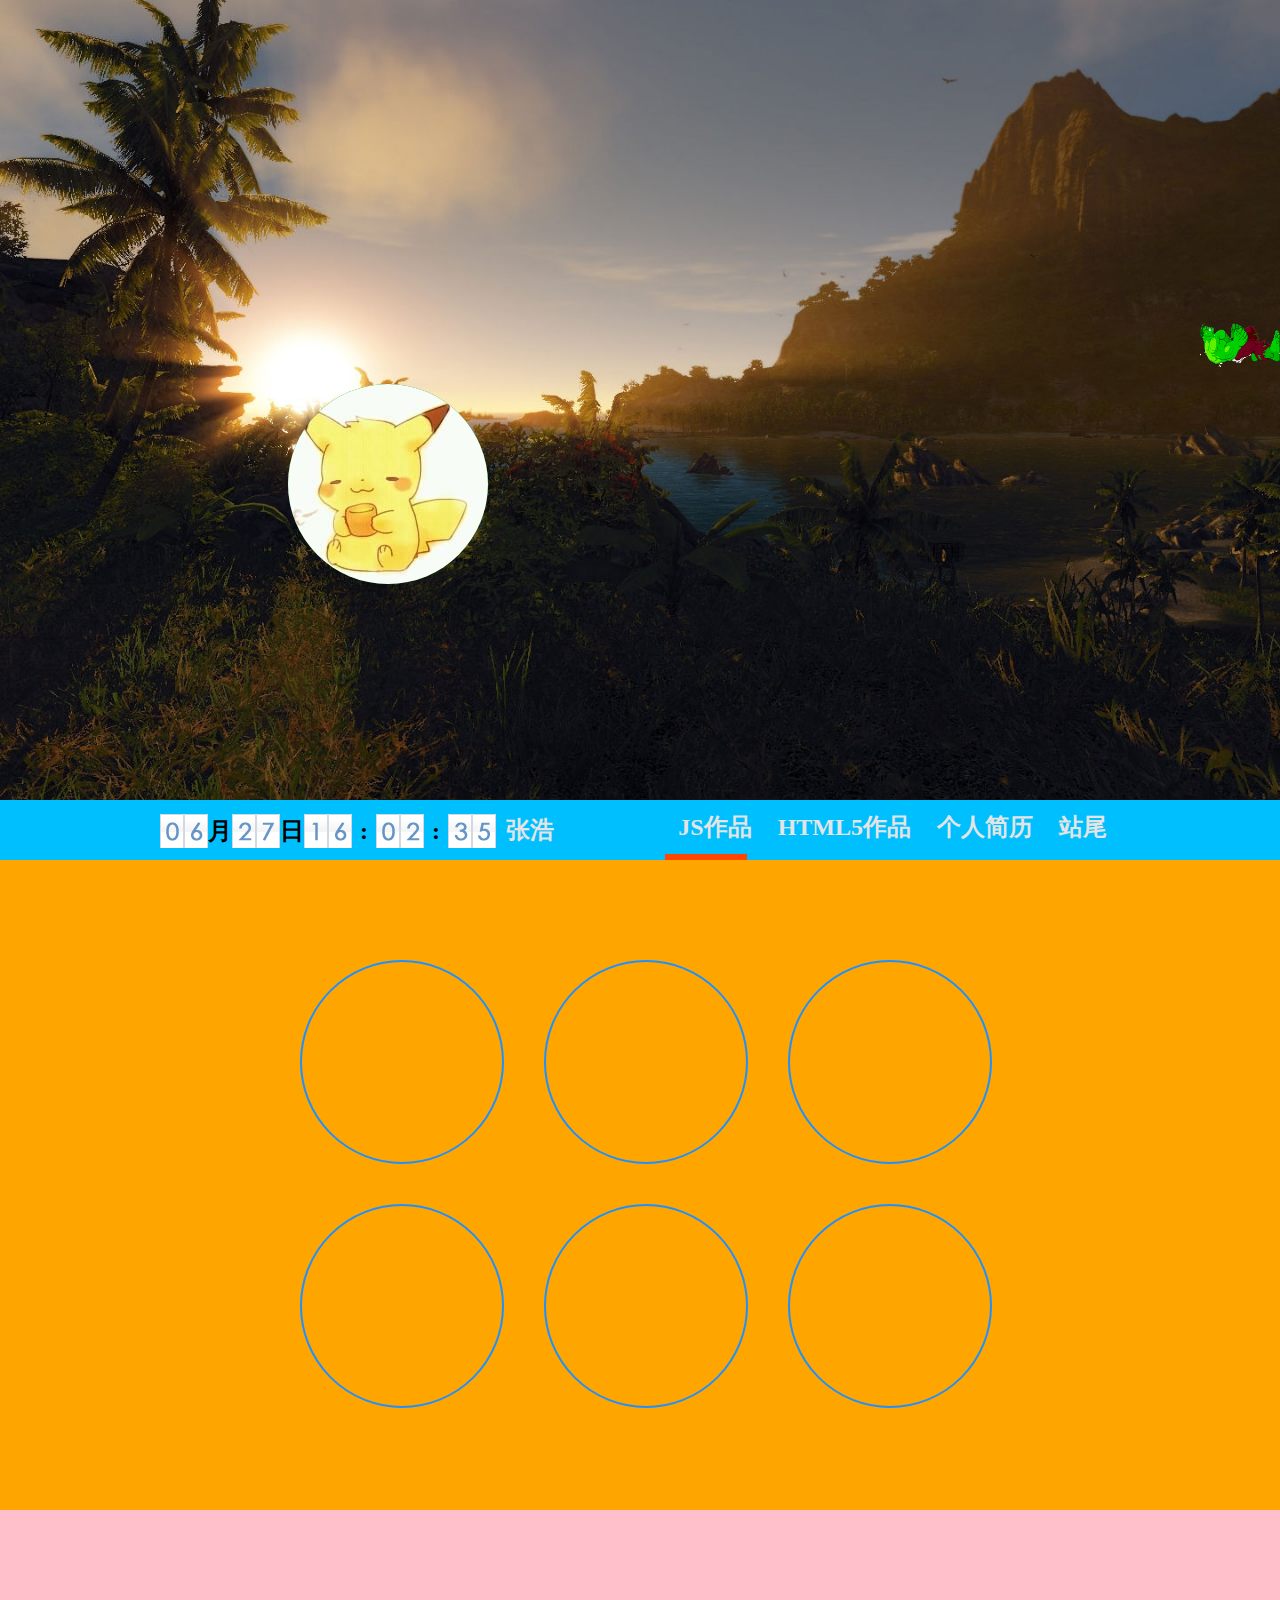
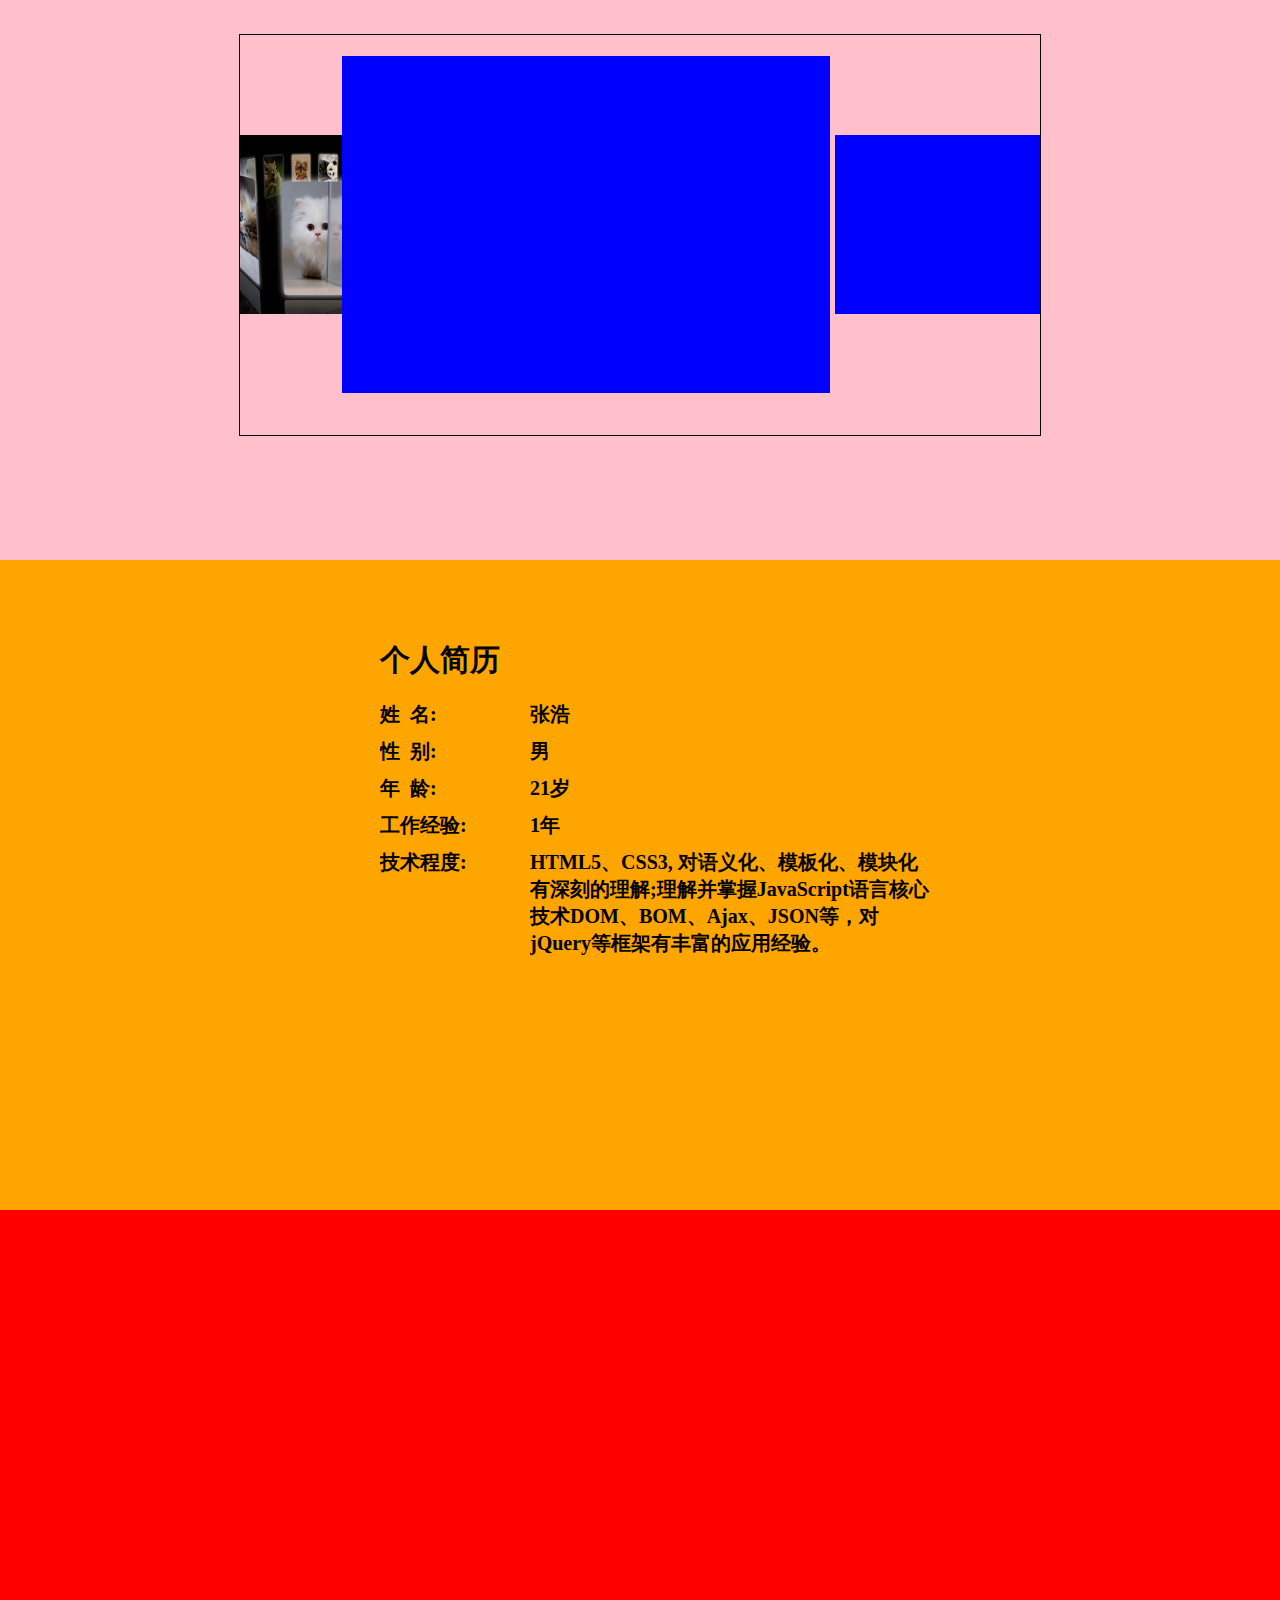
==== index.html @ c83ff870 "init website" ====
<!DOCTYPE html>
<html>
<head>
	<meta charset="utf-8">
	<meta http-equiv="X-UA-Compatible" content="IE=edge">
	<title>张浩的个人网站</title>
	<link rel="stylesheet" href="css/base.css">
	<link rel="stylesheet" href="css/mestyle.css">
    <script src="js/move.js"></script>
	<script src="js/getjs.js"></script>
	<script src="js/style.js"></script>

</head>
<body>
 	<div id="header">
        <img src="img/fenjing.jpg" alt=""  class="hai" />
        <div class="qou" id="qou"><img src="img/pikaqou.jpg" alt="皮卡丘"></div>
        <img src="img/ting.gif" alt="绿巨人" title="返回顶部" id="zou" />
    </div>
	<div class="box" id="box">
		<div class="loginbar w clearfix">
			<ul class="houer fl clearfix">
                <li><img src="img/num.png" alt=""></li>
                <li><img src="img/num.png" alt=""></li>
                <li>月</li>
                <li><img src="img/num.png" alt=""></li>
                <li><img src="img/num.png" alt=""></li>
                <li>日</li>
				<li><img src="img/num.png" alt=""></li>
				<li><img src="img/num.png" alt=""></li>
				<li>:</li>
				<li><img src="img/num.png" alt=""></li>
				<li><img src="img/num.png" alt=""></li>
				<li>:</li>
				<li><img src="img/num.png" alt=""></li>
				<li><img src="img/num.png" alt=""></li>
			</ul>
			<a href="javascript:;" class="lz fl" id="zhang">张浩</a>
			<ul class="rz fr clearfix">
				<li><a href="javascript:;">JS作品</a></li>
				<li><a href="javascript:;">HTML5作品</a></li>
				<!-- <li><a href="javascript:;">pc端网站</a></li> -->
				<li><a href="javascript:;">个人简历</a></li>
				<li><a href="javascript:;">站尾</a></li>
                <li class="on" id="on"></li>
			</ul>
		</div>
	</div>
    <div class="box none" id="box2"></div>
	<div id="js_hover">
		<div class="column_js xuanyi">
			<ul class="js">
				<li><span><a href="yang/pubu.html" target="_blank">瀑布流</a></span></li>
				<li><span><a href="yang/zpq.html" target="_blank">照片墙</a></span></li>
				<li><span><a href="yang/fkyd.html" target="_blank">分块运动</a></span></li>
				<li><span><a href="yang/fdtp.html" target="_blank">放大镜</a></span></li>
				<li><span><a href="yang/lbt.html" target="_blank">轮播图</a></span></li>
				<li><span><a href="yang/tzhf.html" target="_blank">拖拽回放</a></span></li>
			</ul>
		</div>
	</div>
    <div class="column_zs xuanyi">
        <div class="zs w">
            <div class="zsku" id="zsku">
                <ul class="clearfix">
                    <li><img src="img/tuayan3d.jpg" alt=""></li>
                    <li></li>
                    <li></li>
                    <li></li>
                    <li></li>
                    <li></li>
                </ul>
            </div>

        </div>

    </div>
	<div class="column_me xuanyi">
		<div class="me clearfix">
			<h2 class="fl">个人简历</h2>
			<ul class="fl">
				<li>姓&nbsp&nbsp名:</li>
				<li>性&nbsp&nbsp别:</li>
				<li>年&nbsp&nbsp龄:</li>
				<li>工作经验:</li>
				<li>技术程度:</li>
			</ul>
			<ol class="fr">
				<li>张浩</li>
				<li>男</li>
				<li>21岁</li>
				<li>1年</li>
				<li>HTML5、CSS3, 对语义化、模板化、模块化有深刻的理解;理解并掌握JavaScript语言核心技术DOM、BOM、Ajax、JSON等，对jQuery等框架有丰富的应用经验。</li>
			</ol>
		</div>
	</div>
	<div class="footer xuanyi">

	</div>
</body>
</html>
---- css/base.css ----
@charset "utf-8";
/* CSS Document */
body,div,p,h1,h2,h3,h4,h5,h6,ul,ol,li,dl,dt,dd,span,em,strong,b,i,a,img,input{ margin:0;padding:0;}
li{ list-style:none;}
a{ text-decoration:none;color:#b2b2b2;}
input,img,a{border:none;}
body{background:#fff;font-size:12px;font-family:"5FAE\8F6F\96C5\9ED1","5B8B\4F53";}
h1,h2,h3,h4,h5,h6,strong,b{font-size:12px; font-weight:normal;}
em,i{font-style:normal;}
img{vertical-align:top;}
.clearfix:after{ content:" "; clear:both;display:block;}
.clearfix{zoom:1;}
.fl{float:left;}
.fr{float:right;}
.show{display:block;}
.none{display:none;}
.w{width:960px;margin:0 auto;}
---- css/mestyle.css ----
/* 站首 */
#header{position:relative;}
#zou{width:80px;position:absolute;right: 0;top: 300px;z-index:8;cursor:pointer;}
.hai{width: 100%;min-width:960px;}
.qou{width:200px;height:200px;background:green;-webkit-border-radius:50%;-moz-border-radius:50%;-ms-border-radius:50%;-o-border-radius:50%;border-radius:50%;position:absolute;left:0;top:0;z-index:10;overflow:hidden;}
.qou img{width:100%;height:100%;position:absolute;left:0;top:0;}
/*登录条*/
.box{width:100%;min-width:960px;height:60px;background: #00bfff;position:relative;}
.loginbar{height:60px;}
.houer{margin-top:14px;overflow: hidden;}
.houer li{width:24px;height:34px;text-align:center;font-size:24px;font-weight:bold;line-height:34px;
    float: left;position:relative;overflow: hidden;}
.houer li img{position:absolute;left: 0;top: 0;}
.lz{text-align:center;font-size:24px;line-height:40px;font-weight:bold;color:#e4e4e4;margin:10px;}
.lz:hover{color:#dc143c;}
.rz{height:54px;position:relative;}
.rz li{height:54px;padding:0 3px 0 3px;float: left;}
.rz li.on{width:76px;height:6px;background: #ff4500;position:absolute;bottom:-6px;left:0;z-index:4;}
.rz li a{text-align:center;font-size:24px;line-height:54px;font-weight:bold;color:#e4e4e4;margin: 10px;}
.rz li a:hover{color:#dc143c;}
/* 作品展示 */
.column_js{width:100%;min-width:960px;height:650px;background:orange;}
.js{ width: 800px;height:580px;margin:0 auto;padding-top:80px;padding-left:80px;}
.js li{width:200px;height:200px;border:2px solid #1e90ff;margin: 20px;float: left;position:relative;overflow:hidden;
    -webkit-border-radius:50%;-moz-border-radius:50%;-ms-border-radius:50%;-o-border-radius:50%;border-radius:50%;}
.js li span{ width: 200px;height: 200px;background:#00bfff;text-align:center;position:absolute;left: 0; top:200px;opacity:0.5;filter:alpha(opacity=50);overflow:hidden;-webkit-border-radius:50%;-moz-border-radius:50%;-ms-border-radius:50%;-o-border-radius:50%;
    border-radius:50%;}
.js li span a{width:200px;height:200px;color:#fff;font-size:30px;font-weight:bold;line-height:200px;display:block;}
/* pc展示 */
.column_zs{width:100%;min-width:960px;height:650px;background:pink;}
.zs{height:526px;padding-top:124px;}
.zsku{width:800px;height:400px;border:1px solid #000;margin:0 auto;overflow:hidden;position:relative;}
.zs ul{width:3000px;position:absolute; left: 0;padding-top:100px;}
.zs ul li{width:300px;height:200px;background:blue;float:left;margin:5px;}
.zs ul li img{width:100%;height:100%;}
/* 自我简介 */
.column_me{width:100%;min-width:960px;height:650px;background:orange;}
.me{width: 600px;height:580px;margin:0 auto;padding-top:80px;padding-left:80px;}
.me h2{width:600px;font-size:30px;font-weight:bold;margin-bottom:20px;}
.me ul{width: 100px;overflow:hidden;}
.me ul li{font-size:20px;font-weight:bold;margin-bottom:10px;}
.me ol{width: 400px;overflow:hidden;margin-right:50px;}
.me ol li{font-size:20px;font-weight:bold;margin-bottom:10px;}

/* 站尾 */
.footer{width:100%;min-width:960px;height:650px;background:red;}
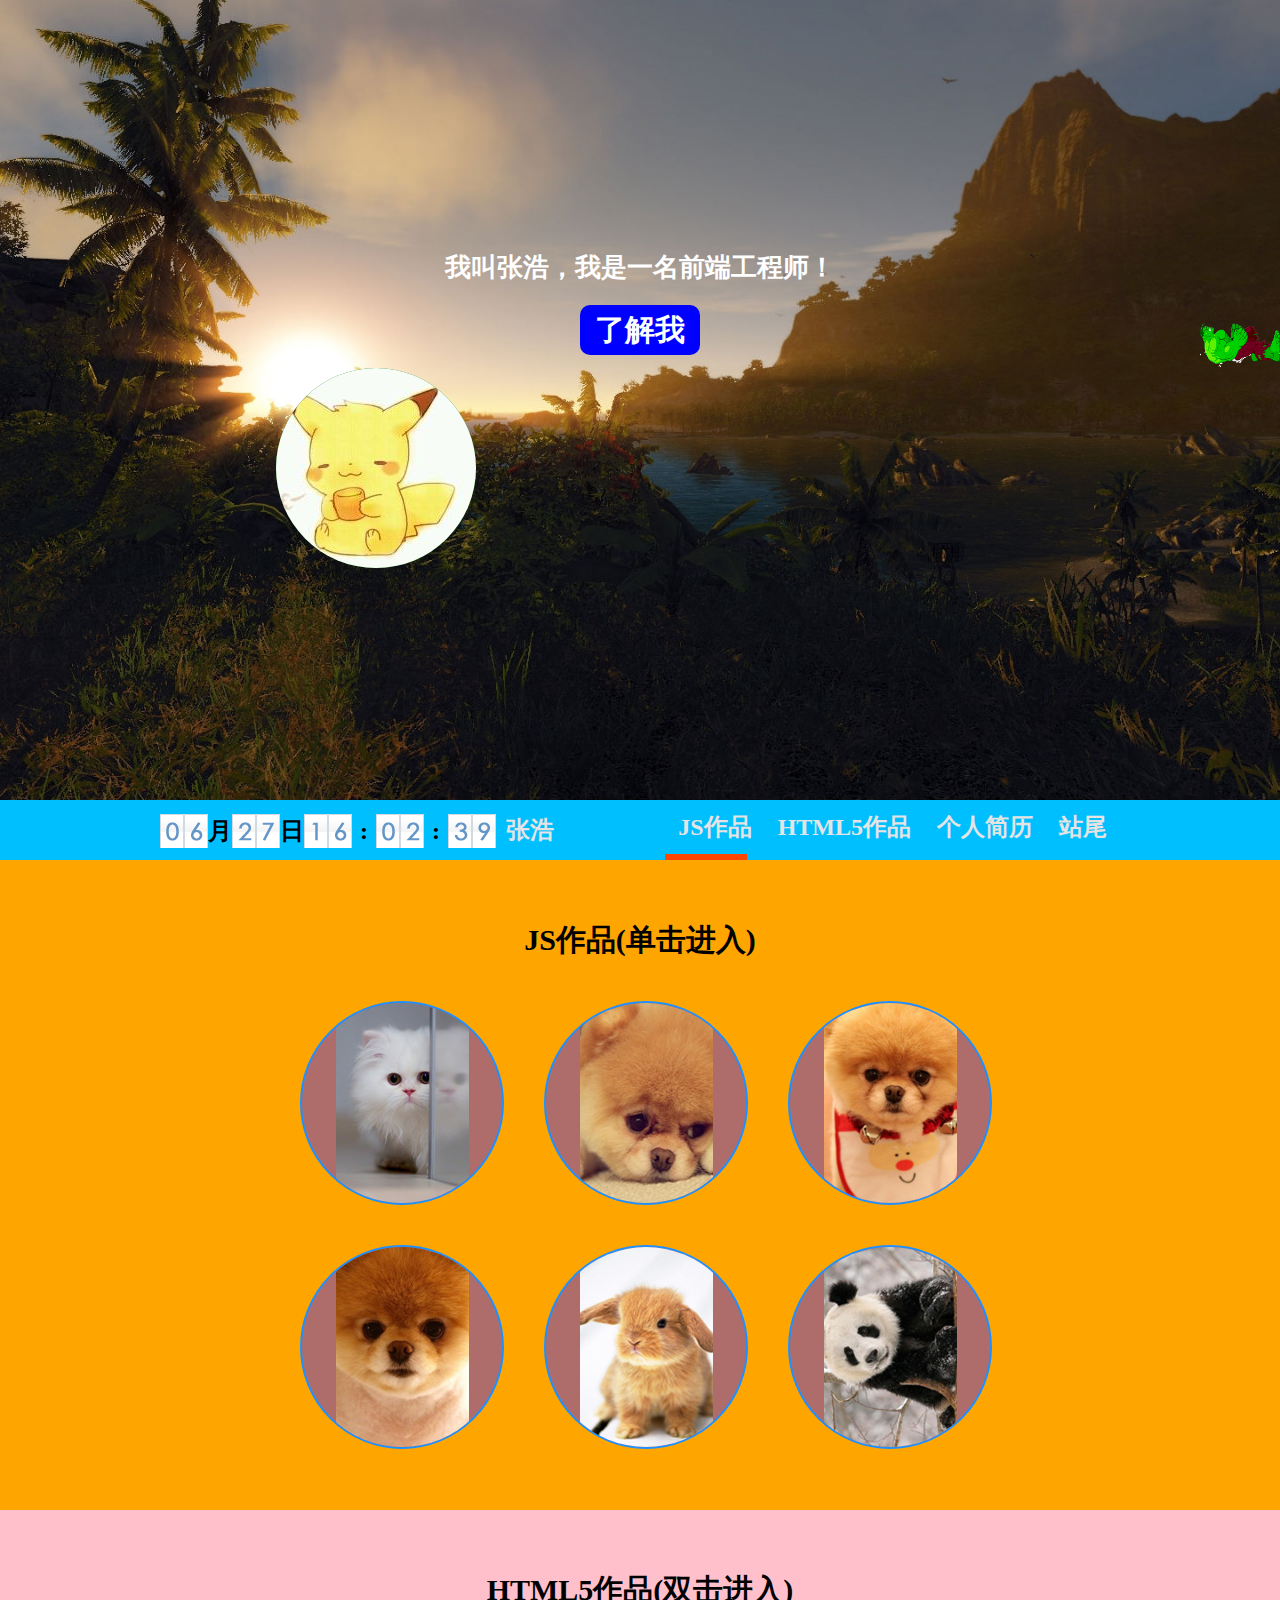
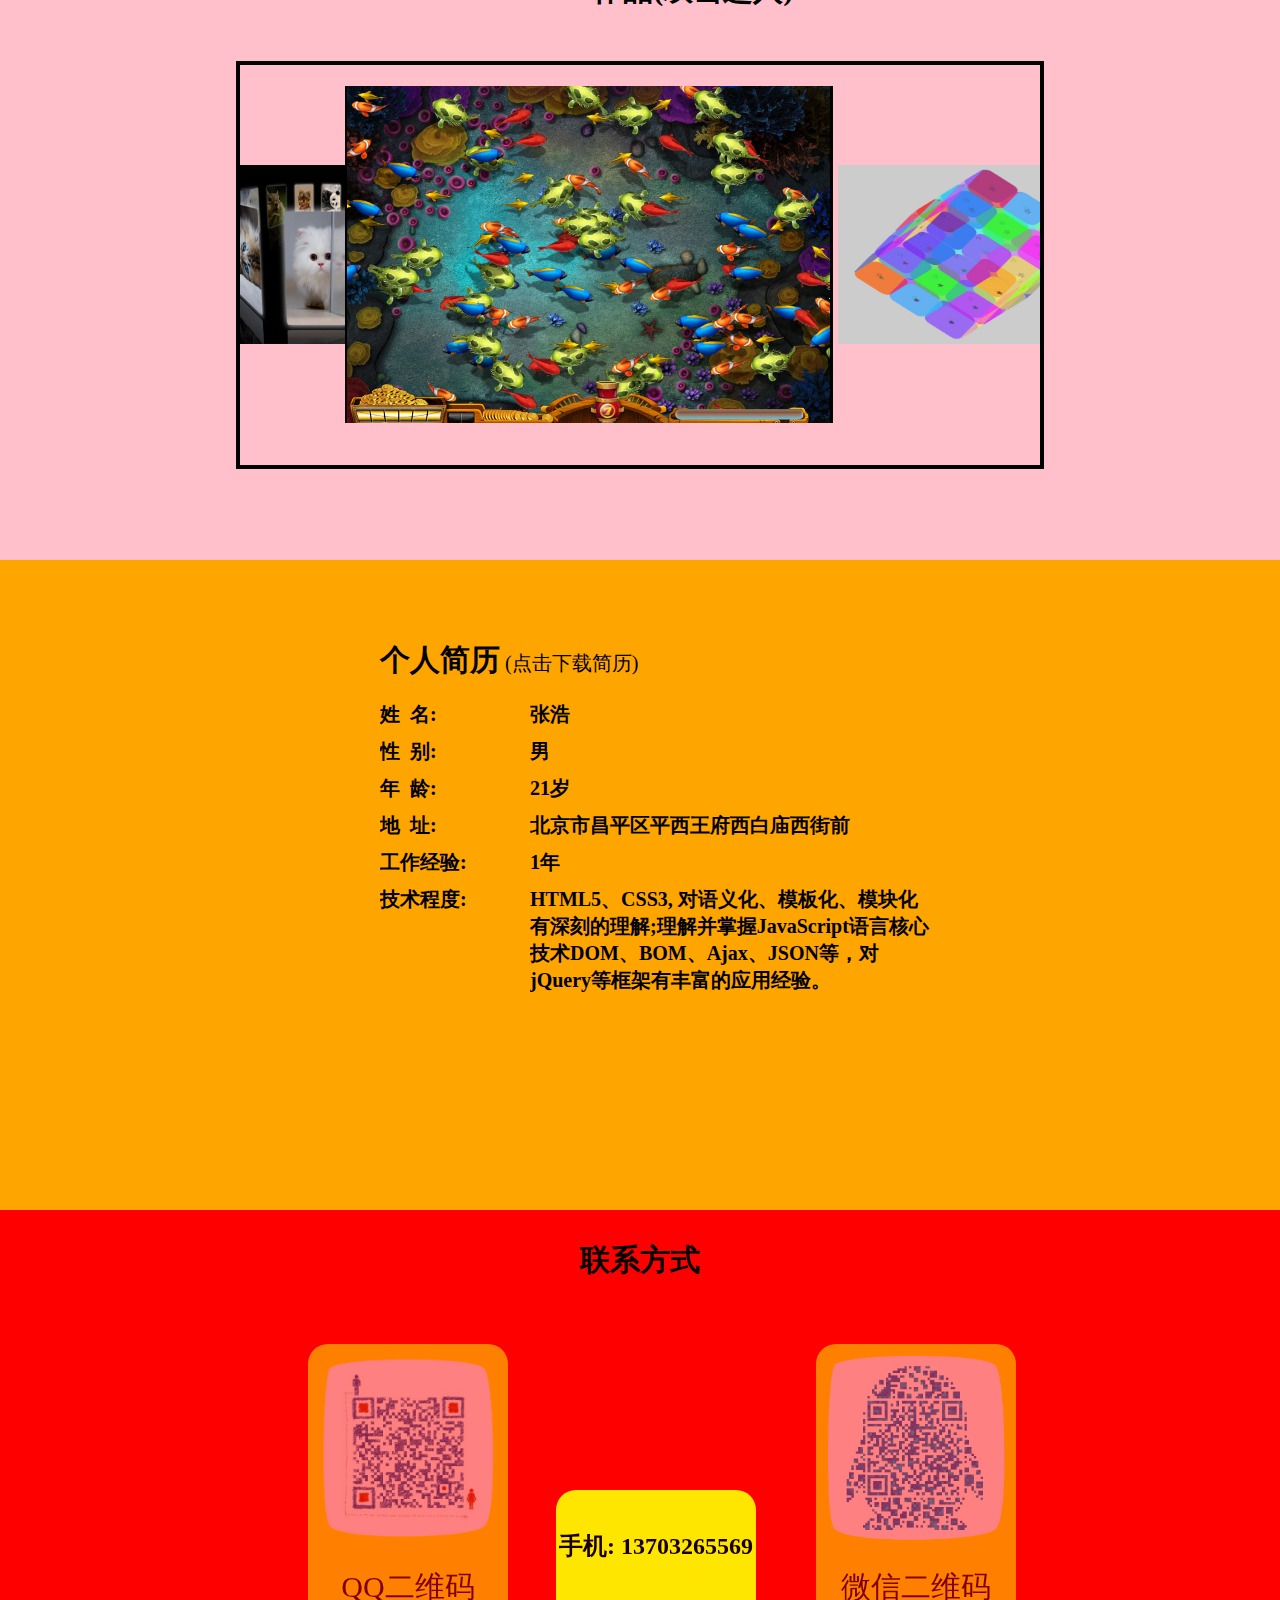
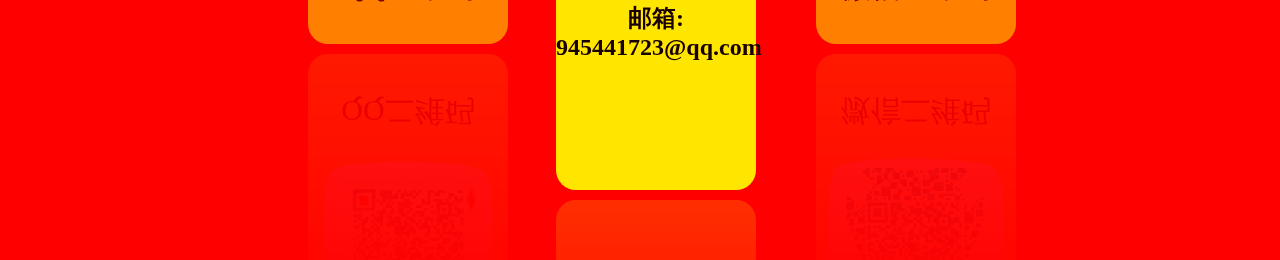
==== commit 7d8da5c9: "index" ====
--- a/index.html
+++ b/index.html
@@ -16,6 +16,10 @@
         <img src="img/fenjing.jpg" alt=""  class="hai" />
         <div class="qou" id="qou"><img src="img/pikaqou.jpg" alt="皮卡丘"></div>
         <img src="img/ting.gif" alt="绿巨人" title="返回顶部" id="zou" />
+        <div id="toujie">
+        	<p>我叫张浩，我是一名前端工程师！</p>
+            <span id="liaojie">了解我</span>
+        </div>
     </div>
 	<div class="box" id="box">
 		<div class="loginbar w clearfix">
@@ -49,26 +53,28 @@
     <div class="box none" id="box2"></div>
 	<div id="js_hover">
 		<div class="column_js xuanyi">
+            <h2>JS作品(单击进入)</h2>
 			<ul class="js">
-				<li><span><a href="yang/pubu.html" target="_blank">瀑布流</a></span></li>
-				<li><span><a href="yang/zpq.html" target="_blank">照片墙</a></span></li>
-				<li><span><a href="yang/fkyd.html" target="_blank">分块运动</a></span></li>
-				<li><span><a href="yang/fdtp.html" target="_blank">放大镜</a></span></li>
-				<li><span><a href="yang/lbt.html" target="_blank">轮播图</a></span></li>
-				<li><span><a href="yang/tzhf.html" target="_blank">拖拽回放</a></span></li>
+				<li><span><a href="yang/pubu.html" target="_blank">瀑布流</a></span><img src="img/4-1.jpg" alt=""></li>
+				<li><span><a href="yang/zpq.html" target="_blank">照片墙</a></span><img src="img/4-2.jpg" alt=""></li>
+				<li><span><a href="yang/fkyd.html" target="_blank">分块运动</a></span><img src="img/4-3.jpg" alt=""></li>
+				<li><span><a href="yang/fdtp.html" target="_blank">放大镜</a></span><img src="img/4-4.jpg" alt=""></li>
+				<li><span><a href="yang/lbt.html" target="_blank">轮播图</a></span><img src="img/4-5.jpg" alt=""></li>
+				<li><span><a href="yang/tzhf.html" target="_blank">拖拽回放</a></span><img src="img/4-6.jpg" alt=""></li>
 			</ul>
 		</div>
 	</div>
     <div class="column_zs xuanyi">
+        <h2>HTML5作品(双击进入)</h2>
         <div class="zs w">
             <div class="zsku" id="zsku">
                 <ul class="clearfix">
-                    <li><img src="img/tuayan3d.jpg" alt=""></li>
-                    <li></li>
-                    <li></li>
-                    <li></li>
-                    <li></li>
-                    <li></li>
+                    <li><img src="img/tuayan3d.jpg" alt="3D图片旋转" title="3D图片旋转"></li>
+                    <li><img src="img/buyu.jpg" alt="捕鱼达人" title="捕鱼达人"></li>
+                    <li><img src="img/3dliti.jpg" alt="3D立体魔方" title="3D立体魔方"></li>
+                    <li><img src="img/2-0.jpg" alt="爆炸效果" title="爆炸效果"></li>
+                    <li><img src="img/CSS3shizhong.jpg" alt="CSS3时钟" title="CSS3时钟"></li>
+                    <li><img src="img/2-1.jpg" alt="翻页效果" title="翻页效果"></li>
                 </ul>
             </div>
 
@@ -77,11 +83,12 @@
     </div>
 	<div class="column_me xuanyi">
 		<div class="me clearfix">
-			<h2 class="fl">个人简历</h2>
+			<h2 class="fl"><a href="Curriculum vitae.docx" title="个人简历下载">个人简历</a> (点击下载简历)</h2>
 			<ul class="fl">
 				<li>姓&nbsp&nbsp名:</li>
 				<li>性&nbsp&nbsp别:</li>
 				<li>年&nbsp&nbsp龄:</li>
+                <li>地&nbsp&nbsp址:</li>
 				<li>工作经验:</li>
 				<li>技术程度:</li>
 			</ul>
@@ -89,13 +96,20 @@
 				<li>张浩</li>
 				<li>男</li>
 				<li>21岁</li>
+                <li>北京市昌平区平西王府西白庙西街前</li>
 				<li>1年</li>
 				<li>HTML5、CSS3, 对语义化、模板化、模块化有深刻的理解;理解并掌握JavaScript语言核心技术DOM、BOM、Ajax、JSON等，对jQuery等框架有丰富的应用经验。</li>
 			</ol>
 		</div>
+		<span></span>
 	</div>
 	<div class="footer xuanyi">
-
+        <h2>联系方式</h2>
+		<ul id="erwei">
+			<li class="po1"><img src="img/wxer.png" alt=""><span>QQ二维码</span></li>
+			<li class="po2"><div>手机: 13703265569</div><div>邮箱: 945441723@qq.com</div></li>
+			<li class="po3"><img src="img/qqer.png" alt=""><span>微信二维码</span></li>
+		</ul>
 	</div>
 </body>
 </html>--- a/css/mestyle.css
+++ b/css/mestyle.css
@@ -2,8 +2,11 @@
 #header{position:relative;}
 #zou{width:80px;position:absolute;right: 0;top: 300px;z-index:8;cursor:pointer;}
 .hai{width: 100%;min-width:960px;}
-.qou{width:200px;height:200px;background:green;-webkit-border-radius:50%;-moz-border-radius:50%;-ms-border-radius:50%;-o-border-radius:50%;border-radius:50%;position:absolute;left:0;top:0;z-index:10;overflow:hidden;}
+.qou{width:200px;height:200px;background:green;-webkit-border-radius:50%;-moz-border-radius:50%;-ms-border-radius:50%;-o-border-radius:50%;border-radius:50%;position:absolute;left:0;top:0;z-index:10;overflow:hidden;cursor:pointer;}
 .qou img{width:100%;height:100%;position:absolute;left:0;top:0;}
+#toujie{width: 400px;height: 300px;position:absolute;left:50%;top:50%;margin-left:-200px;margin-top:-150px;text-align:center;}
+#toujie span{width:120px;height:50px;background:blue;font-size:30px;font-weight:bold;line-height:50px;color:#fff;display:inline-block;border-radius:10px;margin-bottom:20px;cursor:pointer;}
+#toujie p{font-size:26px;font-weight:bold;color:#fff;padding-bottom:20px;}
 /*登录条*/
 .box{width:100%;min-width:960px;height:60px;background: #00bfff;position:relative;}
 .loginbar{height:60px;}
@@ -12,38 +15,50 @@
     float: left;position:relative;overflow: hidden;}
 .houer li img{position:absolute;left: 0;top: 0;}
 .lz{text-align:center;font-size:24px;line-height:40px;font-weight:bold;color:#e4e4e4;margin:10px;}
-.lz:hover{color:#dc143c;}
+.lz:hover{text-shadow: 2px 2px 2px red,4px 4px 2px red;}
 .rz{height:54px;position:relative;}
 .rz li{height:54px;padding:0 3px 0 3px;float: left;}
 .rz li.on{width:76px;height:6px;background: #ff4500;position:absolute;bottom:-6px;left:0;z-index:4;}
 .rz li a{text-align:center;font-size:24px;line-height:54px;font-weight:bold;color:#e4e4e4;margin: 10px;}
-.rz li a:hover{color:#dc143c;}
+.rz li a:hover{text-shadow: 2px 2px 2px red,4px 4px 2px red;}
 /* 作品展示 */
-.column_js{width:100%;min-width:960px;height:650px;background:orange;}
-.js{ width: 800px;height:580px;margin:0 auto;padding-top:80px;padding-left:80px;}
-.js li{width:200px;height:200px;border:2px solid #1e90ff;margin: 20px;float: left;position:relative;overflow:hidden;
+.column_js{width:100%;min-width:960px;height:650px;background:orange;text-align:center;}
+.column_js h2{font-size:30px;font-weight:bold;padding-top:60px;}
+.js{ width: 800px;height:580px;margin:0 auto;padding-top:20px;padding-left:80px;}
+.js li{width:200px;height:200px;border:2px solid #1e90ff;margin: 20px;text-align:center;background:rgba(120,72,178,0.6);float: left;position:relative;overflow:hidden;
     -webkit-border-radius:50%;-moz-border-radius:50%;-ms-border-radius:50%;-o-border-radius:50%;border-radius:50%;}
+.js li img{height:100%;}
 .js li span{ width: 200px;height: 200px;background:#00bfff;text-align:center;position:absolute;left: 0; top:200px;opacity:0.5;filter:alpha(opacity=50);overflow:hidden;-webkit-border-radius:50%;-moz-border-radius:50%;-ms-border-radius:50%;-o-border-radius:50%;
     border-radius:50%;}
 .js li span a{width:200px;height:200px;color:#fff;font-size:30px;font-weight:bold;line-height:200px;display:block;}
-/* pc展示 */
-.column_zs{width:100%;min-width:960px;height:650px;background:pink;}
-.zs{height:526px;padding-top:124px;}
-.zsku{width:800px;height:400px;border:1px solid #000;margin:0 auto;overflow:hidden;position:relative;}
+/* html5展示 */
+.column_zs{width:100%;min-width:960px;height:650px;background:pink;text-align:center;}
+.column_zs h2{font-size:30px;font-weight:bold;padding-top:60px;}
+.zs{height:526px;padding-top:50px;}
+.zsku{width:800px;height:400px;border:4px solid #000;margin:0 auto;overflow:hidden;position:relative;}
 .zs ul{width:3000px;position:absolute; left: 0;padding-top:100px;}
-.zs ul li{width:300px;height:200px;background:blue;float:left;margin:5px;}
+.zs ul li{width:300px;height:200px;background:rgba(78,246,252,0.4);float:left;margin:5px;}
 .zs ul li img{width:100%;height:100%;}
 /* 自我简介 */
 .column_me{width:100%;min-width:960px;height:650px;background:orange;}
 .me{width: 600px;height:580px;margin:0 auto;padding-top:80px;padding-left:80px;}
-.me h2{width:600px;font-size:30px;font-weight:bold;margin-bottom:20px;}
+.me h2{width:600px;font-size:20px;margin-bottom:20px;}
+.me h2 a{font-size:30px;font-weight:bold;color:#000;}
 .me ul{width: 100px;overflow:hidden;}
 .me ul li{font-size:20px;font-weight:bold;margin-bottom:10px;}
 .me ol{width: 400px;overflow:hidden;margin-right:50px;}
 .me ol li{font-size:20px;font-weight:bold;margin-bottom:10px;}
 
 /* 站尾 */
-.footer{width:100%;min-width:960px;height:650px;background:red;}
+.footer{width:100%;min-width:960px;height:650px;background:red;position:relative;text-align:center;}
+.footer h2{font-size:30px;font-weight:bold;padding-top:30px;}
+.footer ul li{width:200px;height: 300px;background:yellow;text-align:center;border-radius:20px;-webkit-border-radius:20px;-webkit-box-reflect:below 10px -webkit-linear-gradient(rgba(0,0,0,0) 10%,rgba(0,0,0,0.2));cursor:pointer;}
+.po1{position:absolute;left:308px;top:134px;opacity:0.5;filter:alpha(opacity=50);}
+.po2{position:absolute;left:556px;top:280px;opacity:0.9;filter:alpha(opacity=90);}
+.po3{position:absolute;left:816px;top:134px;opacity:0.5;filter:alpha(opacity=50);}
+.footer ul li img{width:100%;margin-bottom:16px;}
+.footer ul li span{font-size:30px;}
+.footer ul li div{font-size:24px;margin-top:40px;font-weight:bold;}
 
 
 
@@ -91,9 +106,3 @@
 
 
 
-
-
-
-
-
-
